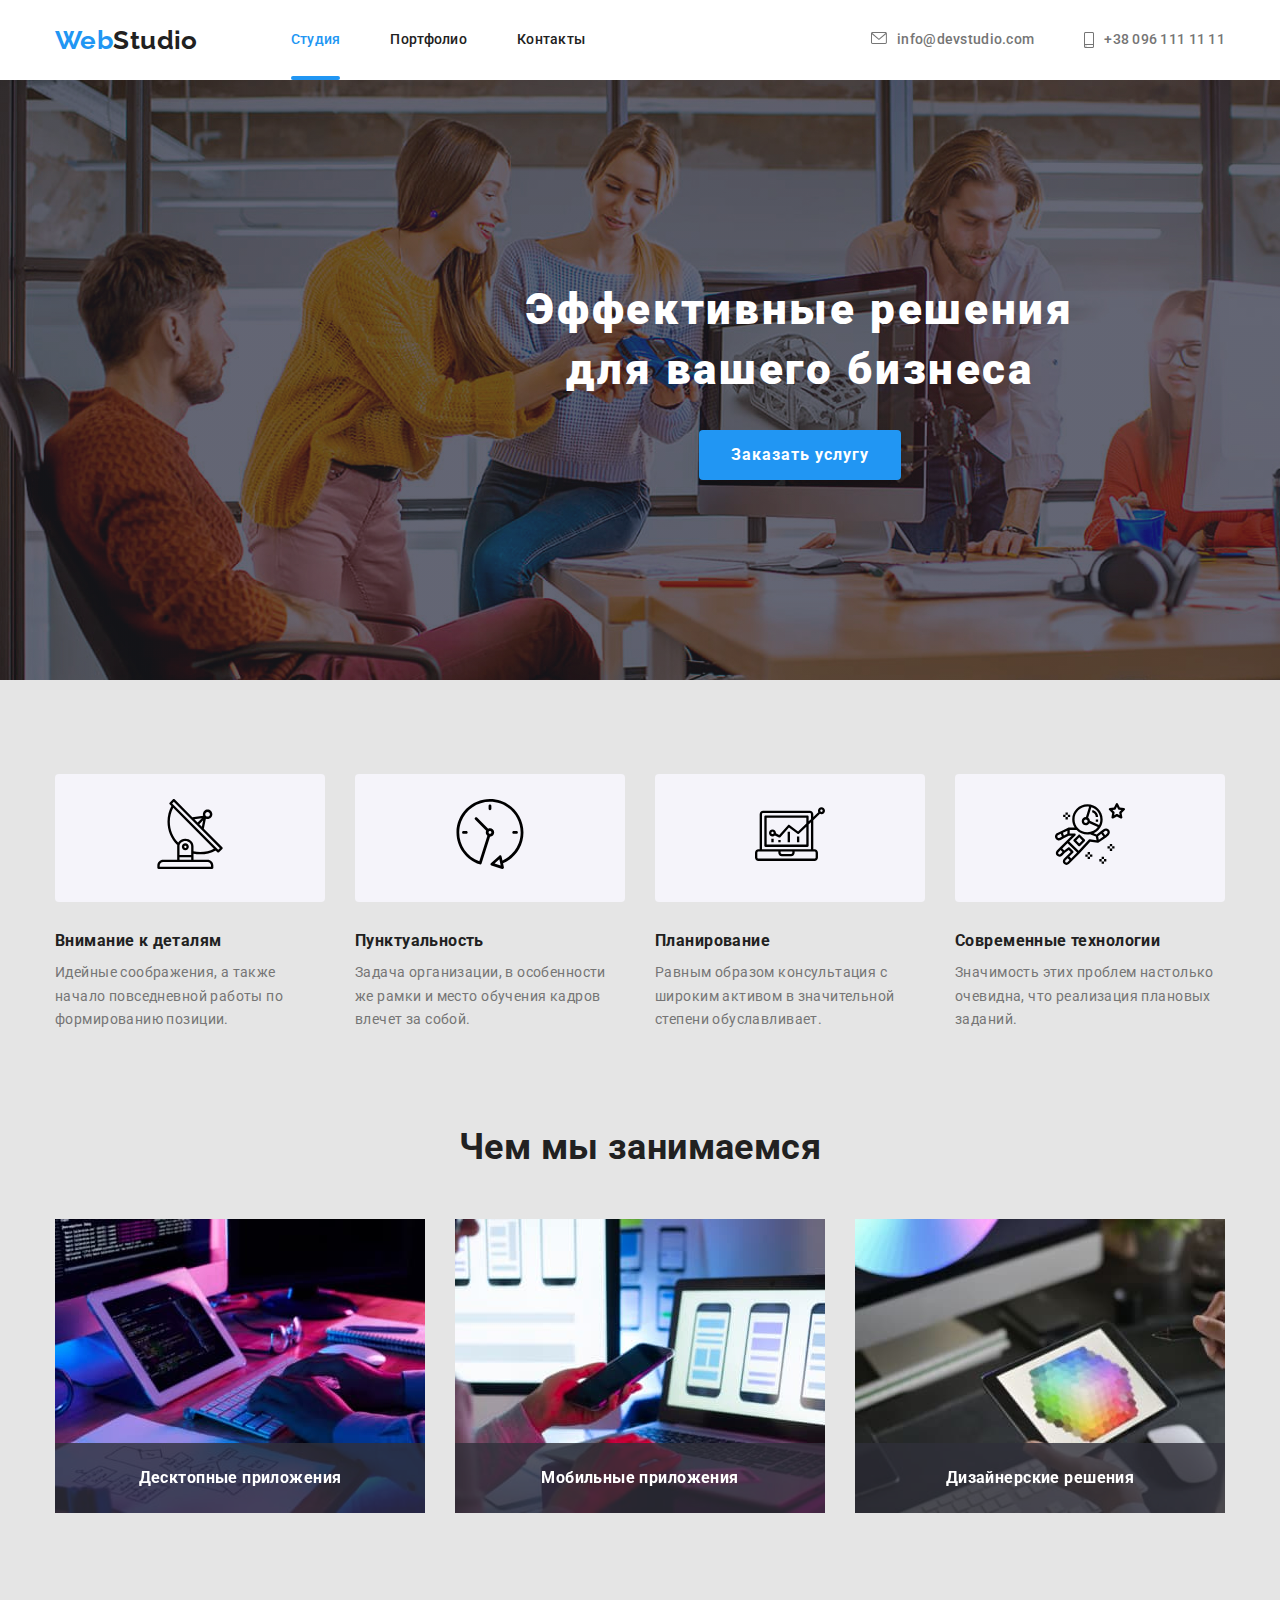
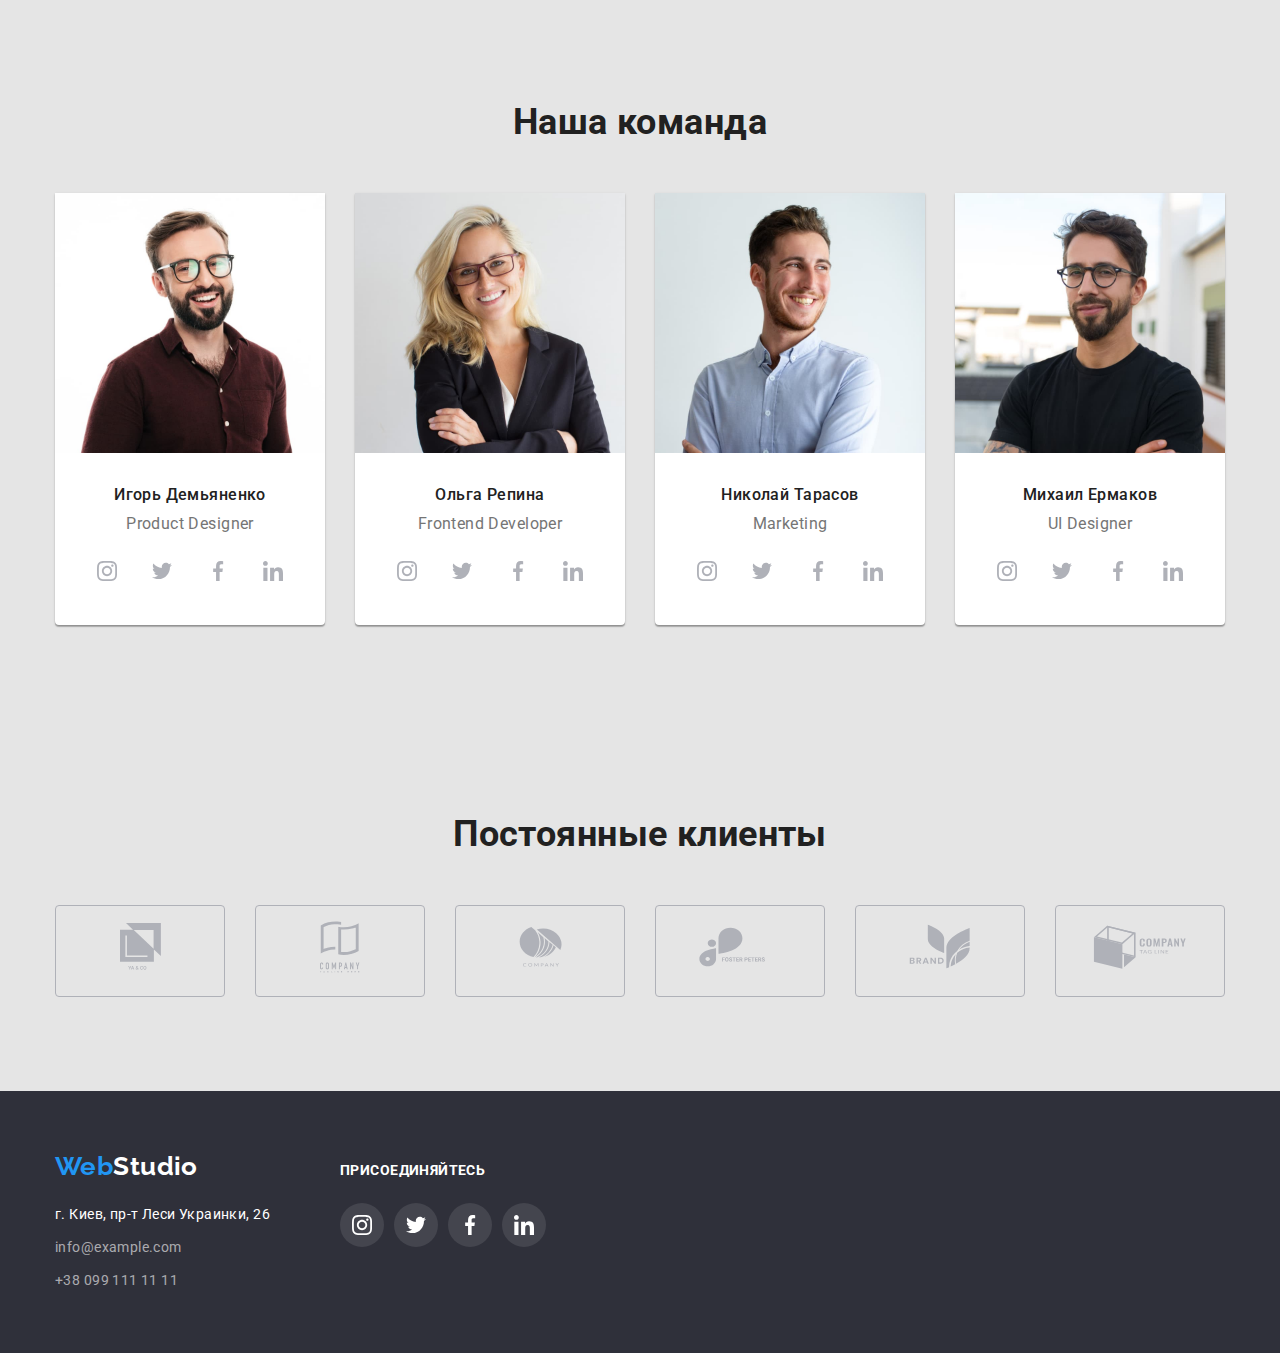
==== index.html @ e88140aa "Скопированы файлы из 5 дз" ====
<!DOCTYPE html>
<html lang="ru">
  <head>
    <meta charset="UTF-8" />
    <meta http-equiv="X-UA-Compatible" content="IE=edge" />
    <meta name="viewport" content="width=device-width, initial-scale=1.0" />
    <title>WebStudio</title>
    <link rel="preconnect" href="https://fonts.googleapis.com" />
    <link rel="preconnect" href="https://fonts.gstatic.com" crossorigin />
    <link
      href="https://fonts.googleapis.com/css2?family=Raleway:wght@600&family=Roboto:wght@400;500;700;900&display=swap"
      rel="stylesheet"
    />
    <link rel="stylesheet" href="./css/style.css" />
  </head>
  <body>
    <!-- header -->
    <header class="header">
      <div class="container header-nav">
        <nav class="nav">
          <a href="" lang="en" class="logo-header">
            <span class="logo-decor">Web</span>Studio</a
          >
          <ul class="nav-list">
            <li><a href="" class="nav-link current">Студия</a></li>
            <li><a href="./portfolio.html" class="nav-link">Портфолио</a></li>
            <li><a href="" class="nav-link">Контакты</a></li>
          </ul>
        </nav>

        <ul class="cotacts-list">
          <li>
            <a href="" class="nav-communication">
              <svg class="icon-envelope" width="16px" height="12px">
                <use href="img/sprite.svg#icon-envelope"></use>
              </svg>
              info@devstudio.com</a
            >
          </li>
          <li>
            <a href="" class="nav-communication">
              <svg class="icon-tel" width="10px" height="16px">
                <use href="./img/sprite.svg#icon-smartphone"></use>
              </svg>
              +38 096 111 11 11</a
            >
          </li>
        </ul>
      </div>
    </header>
    <!-- Main -->
    <main>
      <section class="hero">
        <h1 class="hero-title">
          Эффективные решения <br />
          для вашего бизнеса
        </h1>
        <button class="hero-button" data-open-modal>Заказать услугу</button>
        <div class="backdrop is-hidden" data-backdrop>
          <div class="modal-hero-btn">
            <button class="modal-close" data-close-modal>
              <svg class="modal-close-svg" width="11px" height="11px">
                <use href="./img/sprite.svg#icon-cross"></use>
              </svg>
            </button>
          </div>
        </div>
      </section>
      <!-- Особенности -->
      <section class="section our-feathers">
        <div class="container">
          <h2 class="feature-tittle">Особенности</h2>
          <ul class="feature-list">
            <li>
              <div class="icon-feature-container">
                <svg class="icon-feature icon-antena">
                  <use href="./img/sprite.svg#icon-antenna_1"></use>
                </svg>
              </div>
              <h3 class="feature-list-title">Внимание к деталям</h3>
              <p class="feature-info">
                Идейные соображения, а также начало повседневной работы по
                формированию позиции.
              </p>
            </li>
            <li>
              <div class="icon-feature-container">
                <svg class="icon-feature icon-clock">
                  <use href="./img/sprite.svg#icon-clock_1"></use>
                </svg>
              </div>
              <h3 class="feature-list-title">Пунктуальность</h3>
              <p class="feature-info">
                Задача организации, в особенности же рамки и место обучения
                кадров влечет за собой.
              </p>
            </li>
            <li>
              <div class="icon-feature-container">
                <svg class="icon-feature icon-diagram">
                  <use href="./img/sprite.svg#icon-diagram_1"></use>
                </svg>
              </div>
              <h3 class="feature-list-title">Планирование</h3>
              <p class="feature-info">
                Равным образом консультация с широким активом в значительной
                степени обуславливает.
              </p>
            </li>
            <li>
              <div class="icon-feature-container">
                <svg class="icon-feature icon-astronaut">
                  <use href="./img/sprite.svg#icon-astronaut_1"></use>
                </svg>
              </div>
              <h3 class="feature-list-title">Современные технологии</h3>
              <p class="feature-info">
                Значимость этих проблем настолько очевидна, что реализация
                плановых заданий.
              </p>
            </li>
          </ul>
        </div>
      </section>
      <!--Чем мы занимаемя-->
      <section class="section our-lessons">
        <div class="container">
          <h2 class="lessons-titile">Чем мы занимаемся</h2>
          <ul class="lessons-list">
            <li>
              <img src="./img/foto1.jpg" alt="Компьютер" width="370" />
              <div class="lessons-info-container">
                <h3 class="lessons-info">Десктопные приложения</h3>
              </div>
            </li>
            <li>
              <img src="./img/foto2.jpg" alt="Телефон" width="370" />
              <div class="lessons-info-container">
                <h3 class="lessons-info">Мобильные приложения</h3>
              </div>
            </li>
            <li>
              <img src="./img/foto3.jpg" alt="Планшет" width="370" />
              <div class="lessons-info-container">
                <h3 class="lessons-info">Дизайнерские решения</h3>
              </div>
            </li>
          </ul>
        </div>
      </section>
      <!-- Наша Команда -->
      <section class="section our-team">
        <div class="container">
          <h2 class="team-title">Наша команда</h2>

          <ul class="team-list">
            <li class="list-item-worker">
              <div class="foto-container">
                <img src="./img/human1.jpg" alt="Игорь" width="270" />
              </div>
              <div class="name-info-container">
                <h3 class="team-name">Игорь Демьяненко</h3>
                <p lang="en" class="name-info">Product Designer</p>
                <ul class="sochial-icon-list">
                  <li class="sochial-icon-link">
                    <a href="">
                      <svg class="sochial-icon-link-svg">
                        <use href="./img/sprite.svg#icon-instagram"></use>
                      </svg>
                    </a>
                  </li>
                  <li class="sochial-icon-link">
                    <a href="">
                      <svg class="sochial-icon-link-svg">
                        <use href="./img/sprite.svg#icon-twitter"></use>
                      </svg>
                    </a>
                  </li>
                  <li class="sochial-icon-link">
                    <a href="">
                      <svg class="sochial-icon-link-svg">
                        <use href="./img/sprite.svg#icon-facebook"></use>
                      </svg>
                    </a>
                  </li>
                  <li class="sochial-icon-link">
                    <a href="">
                      <svg class="sochial-icon-link-svg">
                        <use href="./img/sprite.svg#icon-linkedin"></use>
                      </svg>
                    </a>
                  </li>
                </ul>
              </div>
            </li>
            <li class="list-item-worker">
              <div class="foto-container">
                <img src="./img/human2.jpg" alt="Ольга" width="270" />
              </div>
              <div class="name-info-container">
                <h3 class="team-name">Ольга Репина</h3>
                <p lang="en" class="name-info">Frontend Developer</p>
                <ul class="sochial-icon-list">
                  <li class="sochial-icon-link">
                    <a href="">
                      <svg class="sochial-icon-link-svg">
                        <use href="./img/sprite.svg#icon-instagram"></use>
                      </svg>
                    </a>
                  </li>
                  <li class="sochial-icon-link">
                    <a href="">
                      <svg class="sochial-icon-link-svg">
                        <use href="./img/sprite.svg#icon-twitter"></use>
                      </svg>
                    </a>
                  </li>
                  <li class="sochial-icon-link">
                    <a href="">
                      <svg class="sochial-icon-link-svg">
                        <use href="./img/sprite.svg#icon-facebook"></use>
                      </svg>
                    </a>
                  </li>
                  <li class="sochial-icon-link">
                    <a href="">
                      <svg class="sochial-icon-link-svg">
                        <use href="./img/sprite.svg#icon-linkedin"></use>
                      </svg>
                    </a>
                  </li>
                </ul>
              </div>
            </li>
            <li class="list-item-worker">
              <div class="foto-container">
                <img src="./img/human3.jpg" alt="Николай" width="270" />
              </div>
              <div class="name-info-container">
                <h3 class="team-name">Николай Тарасов</h3>
                <p lang="en" class="name-info">Marketing</p>
                <ul class="sochial-icon-list">
                  <li class="sochial-icon-link">
                    <a href="">
                      <svg class="sochial-icon-link-svg">
                        <use href="./img/sprite.svg#icon-instagram"></use>
                      </svg>
                    </a>
                  </li>
                  <li class="sochial-icon-link">
                    <a href="">
                      <svg class="sochial-icon-link-svg">
                        <use href="./img/sprite.svg#icon-twitter"></use>
                      </svg>
                    </a>
                  </li>
                  <li class="sochial-icon-link">
                    <a href="">
                      <svg class="sochial-icon-link-svg">
                        <use href="./img/sprite.svg#icon-facebook"></use>
                      </svg>
                    </a>
                  </li>
                  <li class="sochial-icon-link">
                    <a href="">
                      <svg class="sochial-icon-link-svg">
                        <use href="./img/sprite.svg#icon-linkedin"></use>
                      </svg>
                    </a>
                  </li>
                </ul>
              </div>
            </li>
            <li class="list-item-worker">
              <div class="foto-container">
                <img src="./img/human4.jpg" alt="Михаил" width="270" />
              </div>
              <div class="name-info-container">
                <h3 class="team-name">Михаил Ермаков</h3>
                <p lang="en" class="name-info">UI Designer</p>
                <ul class="sochial-icon-list">
                  <li class="sochial-icon-link">
                    <a href="https://www.instagram.com/">
                      <svg class="sochial-icon-link-svg">
                        <use href="./img/sprite.svg#icon-instagram"></use>
                      </svg>
                    </a>
                  </li>
                  <li class="sochial-icon-link">
                    <a href="">
                      <svg class="sochial-icon-link-svg">
                        <use href="./img/sprite.svg#icon-twitter"></use>
                      </svg>
                    </a>
                  </li>
                  <li class="sochial-icon-link">
                    <a href="">
                      <svg class="sochial-icon-link-svg">
                        <use href="./img/sprite.svg#icon-facebook"></use>
                      </svg>
                    </a>
                  </li>
                  <li class="sochial-icon-link">
                    <a href="">
                      <svg class="sochial-icon-link-svg">
                        <use href="./img/sprite.svg#icon-linkedin"></use>
                      </svg>
                    </a>
                  </li>
                </ul>
              </div>
            </li>
          </ul>
        </div>
      </section>
      <!-- Постоянные клиенты -->
      <section>
        <div class="container regular-customers">
          <h2 class="regular-customers-title">Постоянные клиенты</h2>
          <ul class="regular-customers-list">
            <li class="regular-customers-item">
              <a href="">
                <svg
                  class="regular-customers-item-svg"
                  width="41px"
                  height="47px"
                >
                  <use href="./img/sprite.svg#icon-comp-logo1"></use>
                </svg>
              </a>
            </li>
            <li class="regular-customers-item">
              <a href="">
                <svg
                  class="regular-customers-item-svg"
                  width="40px"
                  height="52px"
                >
                  <use href="./img/sprite.svg#icon-comp-logo2"></use>
                </svg>
              </a>
            </li>
            <li class="regular-customers-item">
              <a href="">
                <svg
                  class="regular-customers-item-svg"
                  width="43px"
                  height="41px"
                >
                  <use href="./img/sprite.svg#icon-comp-logo3"></use>
                </svg>
              </a>
            </li>
            <li class="regular-customers-item">
              <a href="">
                <svg
                  class="regular-customers-item-svg"
                  width="84px"
                  height="40px"
                >
                  <use href="./img/sprite.svg#icon-comp-logo4"></use>
                </svg>
              </a>
            </li>
            <li class="regular-customers-item">
              <a href="">
                <svg
                  class="regular-customers-item-svg"
                  width="62px"
                  height="45px"
                >
                  <use href="./img/sprite.svg#icon-comp-logo5"></use>
                </svg>
              </a>
            </li>
            <li class="regular-customers-item">
              <a href="">
                <svg
                  class="regular-customers-item-svg"
                  width="94px"
                  height="44px"
                >
                  <use href="./img/sprite.svg#icon-comp-logo6"></use>
                </svg>
              </a>
            </li>
          </ul>
        </div>
      </section>
    </main>
    <!-- footer -->
    <footer class="footer">
      <div class="container general-container-footer">
        <div class="first-container-footer">
          <a href="" lang="en" class="logo-footer">
            <span class="logo-decor">Web</span>Studio</a
          >
          <address class="adress">
            <ul class="adress-list">
              <li>
                <a href="" class="adress-offline"
                  >г. Киев, пр-т Леси Украинки, 26</a
                >
              </li>
              <li><a href="" class="adress-online">info@example.com</a></li>
              <li><a href="" class="adress-online">+38 099 111 11 11</a></li>
            </ul>
          </address>
        </div>
        <div class="second-container-footer">
          <p class="second-container-footer-title">присоединяйтесь</p>
          <ul class="sochial-icon-list">
            <li class="sochial-icon-link sochial-icon-link-footer">
              <a href="https://www.instagram.com/">
                <svg class="sochial-icon-link-svg sochial-icon-link-svg-footer">
                  <use href="./img/sprite.svg#icon-instagram"></use>
                </svg>
              </a>
            </li>
            <li class="sochial-icon-link sochial-icon-link-footer">
              <a href="">
                <svg class="sochial-icon-link-svg sochial-icon-link-svg-footer">
                  <use href="./img/sprite.svg#icon-twitter"></use>
                </svg>
              </a>
            </li>
            <li class="sochial-icon-link sochial-icon-link-footer">
              <a href="">
                <svg class="sochial-icon-link-svg sochial-icon-link-svg-footer">
                  <use href="./img/sprite.svg#icon-facebook"></use>
                </svg>
              </a>
            </li>
            <li class="sochial-icon-link sochial-icon-link-footer">
              <a href="">
                <svg class="sochial-icon-link-svg sochial-icon-link-svg-footer">
                  <use href="./img/sprite.svg#icon-linkedin"></use>
                </svg>
              </a>
            </li>
          </ul>
        </div>
      </div>
    </footer>
    <!-- script -->
    <script>
      const refs = {
        openModalBtn: document.querySelector("[data-open-modal]"),
        closeModalBtn: document.querySelector("[data-close-modal]"),
        backdrop: document.querySelector("[data-backdrop]"),
      };

      refs.openModalBtn.addEventListener("click", toggleModal);
      refs.closeModalBtn.addEventListener("click", toggleModal);

      refs.backdrop.addEventListener("click", logBackdropClick);

      function toggleModal() {
        refs.backdrop.classList.toggle("is-hidden");
      }

      function logBackdropClick() {
        console.log("Это клик в бекдроп");
      }
    </script>
  </body>
</html>
---- css/style.css ----
/* Палитра цветов
Accent #2196F3
title color #212121
Secondary color #757575
white #FFFFFF
second bg color #E5E5E5
third bg color #2F303A
mail tel color rgba(255, 255, 255, 0.6)
bgcolor button portfolio #F5F4FA


*/

/* Указываем box sizing */
*,
*::before,
*::after {
    box-sizing: border-box;
}

/* Убираем внутренние отступы */
ul,
ol {
    padding: 0;
}

/* Убираем внешние отступы */
body,
h1,
h2,
h3,
h4,
p,
ul,
ol,
li,
figure,
figcaption,
blockquote,
dl,
dd {
    margin: 0;
}

/* Выставляем основные настройки по-умолчанию для body */
body {
    min-height: 100vh;
    scroll-behavior: smooth;
    text-rendering: optimizeSpeed;
    line-height: 1.5;
}

/* Удаляем стандартную стилизацию для всех ul и il, у которых есть атрибут class*/
ul[class],
ol[class] {
    list-style: none;
}

/* Элементы a, у которых нет класса, сбрасываем до дефолтных стилей */
a:not([class]) {
    text-decoration-skip-ink: auto;
}

/* Упрощаем работу с изображениями */
img {
    max-width: 100%;
    display: block;
}

/* Указываем понятную периодичность в потоке данных у article*/
article>*+* {
    margin-top: 1em;
}

/* Наследуем шрифты для инпутов и кнопок */
input,
button,
textarea,
select {
    font: inherit;
}

/* Удаляем все анимации и переходы для людей, которые предпочитай их не использовать */
@media (prefers-reduced-motion: reduce) {
    * {
        animation-duration: 0.01ms !important;
        animation-iteration-count: 1 !important;
        transition-duration: 0.01ms !important;
        scroll-behavior: auto !important;
    }
}

:root {
    --primary-text-color: #212121;
    --Secondary-text-color: #757575;
    --white: #FFFFFF;
    --second-bgcolor: #E5E5E5;
    --third-bgcolor: #2F303A;
    --mail-tel-color: rgba(255, 255, 255, 0.6);
    --accent-color: #2196F3;
    --button-bgcolor: #F5F4FA;
    --icon-color: #AFB1B8;
    --bgcolor-icon-footer: rgba(255, 255, 255, 0.1);
    --backdrop-color: rgba(0, 0, 0, 0.2);
    --bgcolor-lessons-info: rgba(47, 48, 58, 0.8);
    --accent-bgcolor: rgba(33, 150, 243, 0.9);
}

a {
    text-decoration: none;

}

body {
    color: var(--primary-text-color);

    font-size: 14px;
    font-family: Roboto, sans-serif;
    line-height: 1.71;
    letter-spacing: 0.03em;

    /* Шапка */
}

.logo-header,
.logo-footer {
    color: var(--primary-text-color);

    font-family: Raleway, sans-serif;
    font-weight: 700;
    font-size: 26px;
    line-height: 1.19;


}

.logo-header {
    margin-right: 93px;
}

.header-nav {
    display: flex;

}

.logo-decor {
    color: var(--accent-color)
}

.nav {
    display: flex;
    align-items: center;
}

/* .nav-list .nav-link:not(:last-child){
    margin-left: 50px;
} */
.nav-list {
    display: flex;

}

.nav-link,
.nav-communication {
    color: var(--primary-text-color);

    font-weight: 500;
    line-height: 1.14;
    letter-spacing: 0.02em;

    display: block;
    padding: 32px 0;

    transition: color 250ms cubic-bezier(0.4, 0, 0.2, 1);

}

.current {
    position: relative;
    color: var(--accent-color)
}

.current::after {
    position: absolute;
    content: "";
    display: block;
    width: 100%;
    height: 4px;
    bottom: 0;
    border-radius: 2px;
    background-color: var(--accent-color);
}

.header ul :hover,
.header ul :focus {
    color: var(--accent-color)
}

.cotacts-list {
    display: flex;
    margin-left: auto;


}

.nav-communication {
    display: flex;
    color: var(--Secondary-text-color);

    font-weight: 500;
    line-height: 1.14;
    letter-spacing: 0.02em;

}

.icon-envelope,
.icon-tel {
    display: inline-flex;
    margin-right: 10px;
    fill: currentColor;
}

.nav-list li:not(:first-child) {
    margin-left: 50px;
}

.cotacts-list li+li {
    margin-left: 50px;
}

/* Main index */
main {
    background-color: var(--second-bgcolor);
}

.container {
    width: 1200px;
    margin-left: auto;
    margin-right: auto;

    padding: 0 15px;
}

.our-lessons,
.our-team,
.portfolio,
.regular-customers {
    padding-top: 94px;
    padding-bottom: 94px;
    ;
}

.our-feathers {
    padding-top: 94px;

}

/* hero */
.hero {
    background-image: linear-gradient(to right, rgba(47, 48, 58, 0.4), rgba(47, 48, 58, 0.4)),
        url(../img/bgimg.jpg);
    background-repeat: no-repeat;
    width: 1600px;
    height: 600px;
    margin: 0 auto;
    padding: 200px 0;
}

.feature-tittle {
    position: absolute;
    opacity: 0;
    pointer-events: none;
}

.hero-title {
    color: var(--white);



    font-weight: 900;
    font-size: 44px;
    line-height: 1.36;
    text-align: center;
    letter-spacing: 0.06em;


    margin-bottom: 30px;
}

.hero-button {
    background-color: var(--accent-color);
    color: var(--white);


    font-family: Roboto,
        sans-serif;
    font-weight: 700;
    font-size: 16px;
    line-height: 1.88;
    letter-spacing: 0.06em;

    cursor: pointer;
    box-shadow: 0px 4px 4px rgba(0, 0, 0, 0.15);
    border-radius: 4px;
    border: none;
    padding: 10px 32px;
    margin-left: auto;
    margin-right: auto;

    display: block;
}

.backdrop {
    position: fixed;
    background-color: var(--backdrop-color);
    top: 0;
    left: 0;
    width: 100%;
    height: 100%;
    opacity: 1;

 
}
.is-hidden {
    opacity: 0;
    pointer-events: none;
    transition: opacity 250ms linear;
    
}
.backdrop.is-hidden .modal-hero-btn{
    transform: translate(-50%, -50%) scale(0.9);
    

}


.modal-hero-btn {
    position: fixed;
    top: 50%;
    left: 50%;

    width: 528px;
    height: 581px;
    background-color: var(--white);
    transform: translate(-50%, -50%) scale(1);
    transition: transform 250ms cubic-bezier(0.4, 0, 0.2, 1);

}

.modal-close {
    display: flex;
   
    cursor: pointer;
    width: 30px;
    height: 30px;
    margin-top: 8px;
    margin-right: 8px;
    margin-left: auto;


    border: 1px solid rgba(0, 0, 0, 0.1);
    box-shadow: 0px 1px 3px rgba(0, 0, 0, 0.12),
        0px 1px 1px rgba(0, 0, 0, 0.14),
        0px 2px 1px rgba(0, 0, 0, 0.2);
    border-radius: 4px;
    border-radius: 50%;
    transition: background-color 250ms cubic-bezier(0.4, 0, 0.2, 1),
    fill 250ms cubic-bezier(0.4, 0, 0.2, 1) ;
}

.modal-close-svg {


    margin: auto;
}
.modal-close:hover, .modal-close:focus{
    background-color: var(--accent-color);
    fill: var(--white);

}
/*Особенности  */
.feature-list {
    display: flex;
}

.icon-feature {
    width: 70px;
    height: 70px;
}

.icon-feature-container {
    padding: 25px 100px;
    background-color: var(--button-bgcolor);
    border-radius: 4px;
    margin-bottom: 30px;
}

.feature-list li:not(:last-child) {
    margin-right: 30px;
}

.feature-list-title {
    color: var(--primary-text-color);

    font-weight: 700;
    line-height: 1.14;
}

.feature-info {
    color: var(--Secondary-text-color);

    margin-top: 10px;

}

.lessons-titile,
.team-title,
.regular-customers-title {
    color: var(--primary-text-color);

    font-weight: 700;
    font-size: 36px;
    line-height: 1.17;
    text-align: center;

    margin-bottom: 50px;
}



/*Чем мы занимаемся  */
.lessons-list {
    display: flex;
}

.lessons-list li:not(:last-child) {
    margin-right: 30px;
}

.lessons-list li {
    position: relative;
}

.lessons-info {
    position: absolute;
    display: flex;
    justify-content: center;
    align-items: center;

    height: 70px;
    width: 100%;
    bottom: 0;

    background-color: var(--bgcolor-lessons-info);
    color: var(--white);
}

/* Наша команда */
.list-item-worker:not(:last-child) {
    margin-right: 30px;
}

.list-item-worker {
    background: var(--white);
    box-shadow: 0px 1px 3px rgba(0, 0, 0, 0.12),
        0px 1px 1px rgba(0, 0, 0, 0.14),
        0px 2px 1px rgba(0, 0, 0, 0.2);

    border-radius: 0px 0px 4px 4px;
}

.team-list {
    display: flex;
}

.team-name {
    color: var(--primary-text-color);

    font-weight: 500;
    font-size: 16px;
    line-height: 1.19;
    text-align: center;

}

.name-info {
    color: var(--Secondary-text-color);

    font-size: 16px;
    line-height: 1.19;
    text-align: center;

    margin-top: 10px;
}

.name-info-container {
    padding: 32px 30px;
}

.sochial-icon-list {
    display: flex;
    margin-top: 16px;
    justify-content: space-between;

}

.sochial-icon-link {
    display: flex;
    width: 44px;
    height: 44px;

    justify-content: center;
    align-items: center;
    border-radius: 50%;

    transition: background-color 250ms cubic-bezier(0.4, 0, 0.2, 1);
}

.sochial-icon-link a {
    display: flex;
  
}

.sochial-icon-link:hover {
    background-color: var(--accent-color);

    cursor: pointer;
}

.sochial-icon-link:hover .sochial-icon-link-svg {
    fill: var(--white);
}

.sochial-icon-link-svg {

    width: 20px;
    height: 20px;
    fill: var(--icon-color);
    margin: auto;

    transition: fill 250ms cubic-bezier(0.4, 0, 0.2, 1);

}


/* Постоянные клиенты */
.regular-customers-list {
    display: flex;
    justify-content: space-between;

}

.regular-customers-item {
    display: flex;
    justify-content: center;
    align-items: center;

    width: 170px;
    height: 92px;
    border: 1px solid var(--icon-color);
    box-sizing: border-box;
    border-radius: 4px;

    transition:border-color 250ms cubic-bezier(0.4, 0, 0.2, 1);
}

.regular-customers-item-svg {
    fill: currentColor;
    transition: color 250ms cubic-bezier(0.4, 0, 0.2, 1);
   
}

.regular-customers-item a {
    color: var(--icon-color);


}

.regular-customers-item:hover,
.regular-customers-item:hover .regular-customers-item-svg {
    border-color: var(--accent-color);
    color: var(--accent-color);
    cursor: pointer;
}

.regular-customers-item:focus,
.regular-customers-item:focus .regular-customers-item-svg {
    border-color: var(--accent-color);
    color: var(--accent-color);
    cursor: pointer;
}

/* footer */
.footer {
    background-color: var(--third-bgcolor);

    padding: 60px 0;
}

.logo-footer {
    color: var(--white);
}

.adress {
    font-family: Roboto, sans-serif;
    font-style: normal;
    font-weight: 400;
    font-size: 14px;
    line-height: 1.71;
}

.adress-offline {
    display: block;
    color: var(--white);

    margin-top: 20px;
}

.adress-online {
    display: block;
    color: var(--mail-tel-color);

    margin-top: 9px;
}

.general-container-footer {
    display: flex;
    align-items: baseline;
}

.second-container-footer {
    margin-left: 70px;
}

.second-container-footer-title {
    margin-bottom: 20px;
    font-size: 14px;
    font-weight: 700;

    text-transform: uppercase;
    color: var(--white);
}

.sochial-icon-link-svg-footer {
    fill: var(--white);

}

.sochial-icon-link-footer {
    background-color: var(--bgcolor-icon-footer);
}

.sochial-icon-link-footer:not(:last-child) {
    margin-right: 10px;
}


/* main portfolio */
/* Кнопки поиска */
.list-search {
    display: flex;
    justify-content: center;
    margin-bottom: 50px;
}

.list-search li:not(:last-child) {
    margin-right: 8px;
}

.search-btn {
    border: none;
    background-color: var(--button-bgcolor);
    background: #F5F4FA;
    border-radius: 4px;

    font-family: 'Roboto';
    font-style: normal;
    font-weight: 500;
    font-size: 16px;
    line-height: 1.62;
    letter-spacing: 0.03em;
    cursor: pointer;

    padding: 6px 22px;

    transition: background-color 250ms cubic-bezier(0.4, 0, 0.2, 1),
    color 250ms cubic-bezier(0.4, 0, 0.2, 1);
}

.search-btn:hover,
.search-btn:focus {
    background-color: var(--accent-color);
    color: var(--white);
}

/* Карточки продуктов */
.portfolio-card {
    background-color: var(--white);

    width: calc((100% - 60px) / 3);
    border: 1px solid #EEEEEE;


    margin-right: 30px;
    margin-bottom: 30px;
}

.portfolio-card:nth-child(3n) {
    margin-right: 0;
}

.portfolio-card:nth-last-child(-n+3) {
    margin-bottom: 0;
}

.list-portfolio {
    display: flex;
    flex-wrap: wrap;

}

.card-title {
    color: var(--primary-text-color);

    font-size: 18px;
    line-height: 2.00;
    letter-spacing: 0.06em;


}

.card-info {
    color: var(--Secondary-text-color);

    font-size: 16px;
    line-height: 1.88;

    margin-top: 4px;
}

.partfolio-card-overlay {
    position: relative;
    overflow: hidden;

}

.portfolio-card-name {
    padding: 20px 24px;
}

.card-text {
    display: flex;
    position: absolute;


    padding: 63px 24px;
    top: 0;
    width: 100%;
    height: 100%;

    opacity: 1;
    color: var(--white);
    background-color: var(--accent-bgcolor);
    font-size: 18px;
    line-height: 1.55;
    transform: translateY(101%);
    transition: transform 250ms cubic-bezier(0.4, 0, 0.2, 1);
}

.portfolio-card:hover {

    box-shadow: 0px 1px 1px rgba(0, 0, 0, 0.12),
        0px 4px 4px rgba(0, 0, 0, 0.06),
        1px 4px 6px rgba(0, 0, 0, 0.16);

}

.portfolio-card:hover .card-text {
        transform: translateY(0);
}
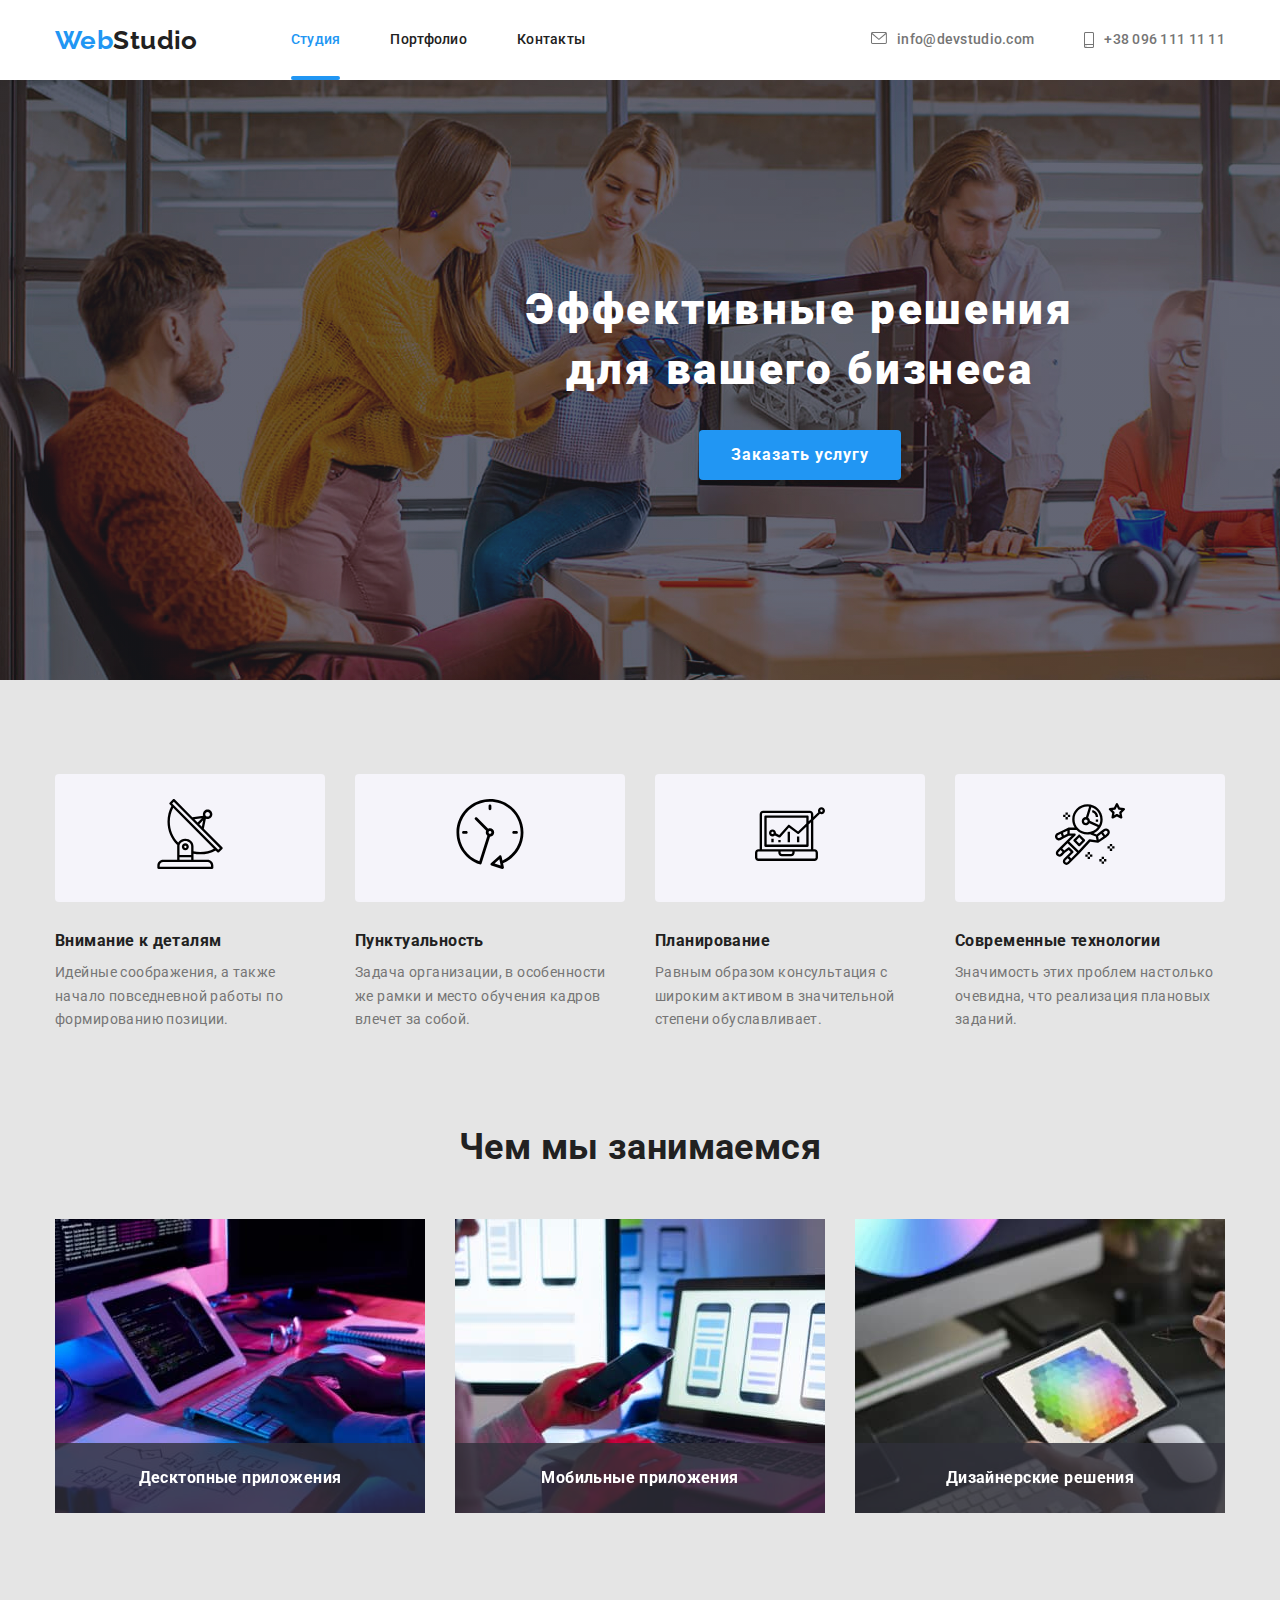
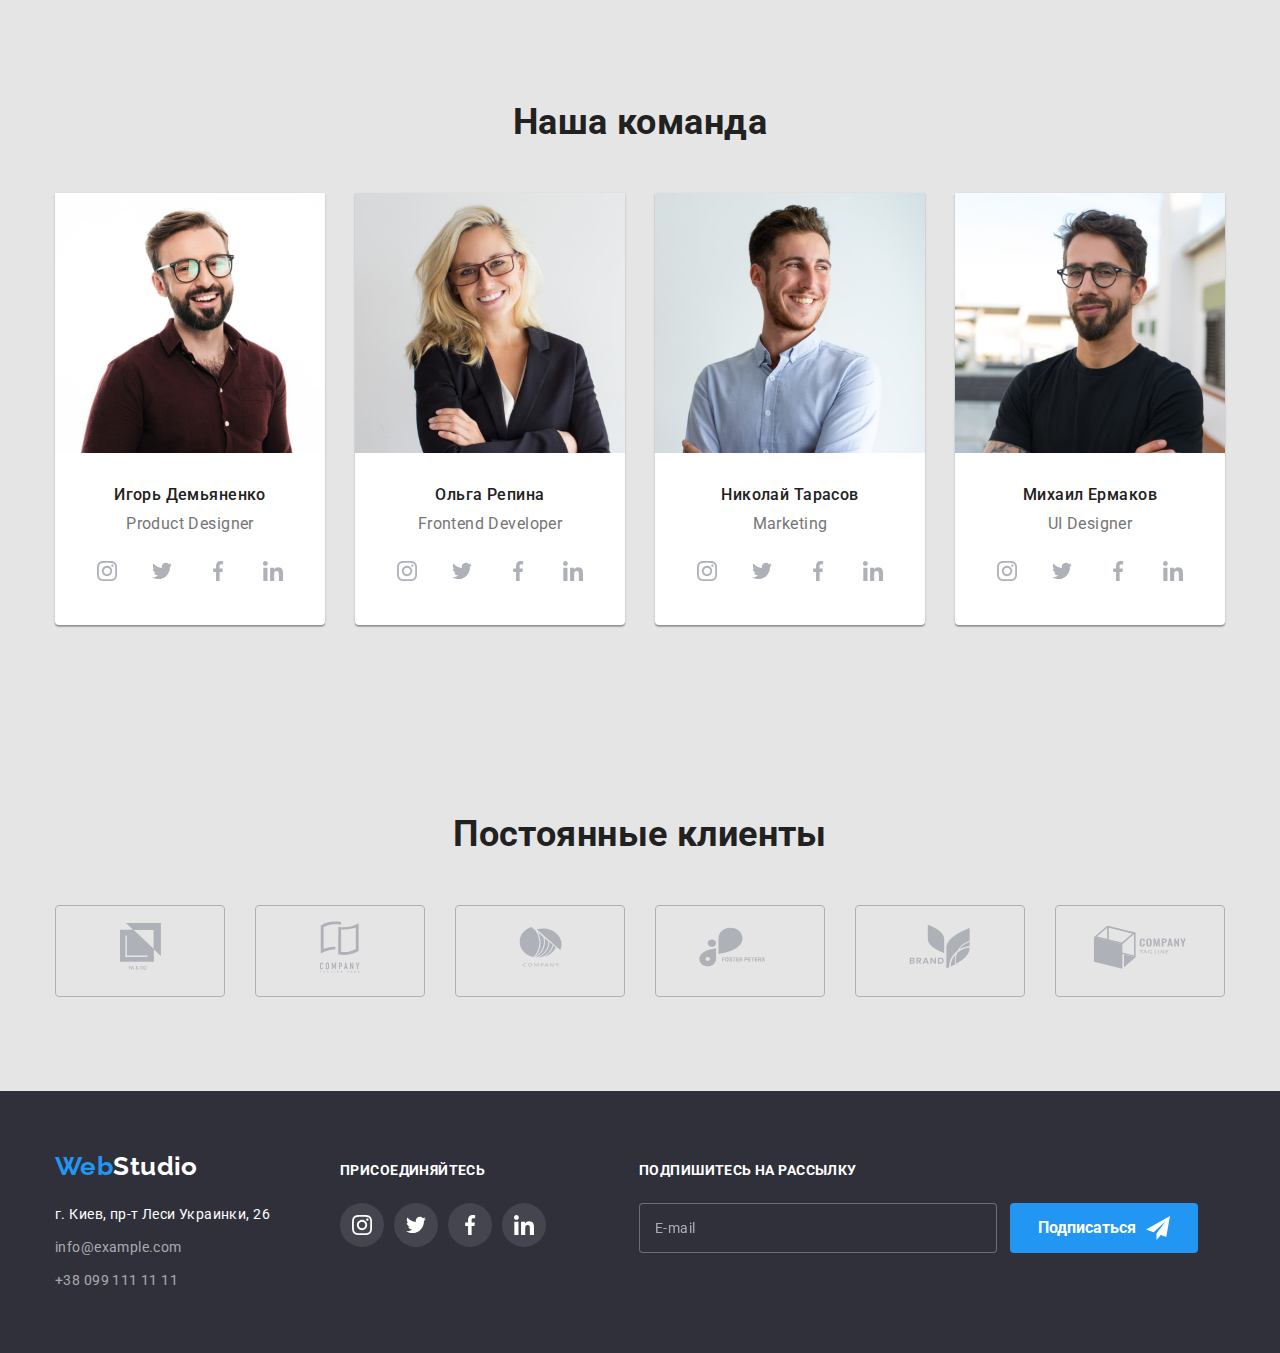
==== commit 2823d9d8: "Сделано 6 дз" ====
--- a/index.html
+++ b/index.html
@@ -63,6 +63,65 @@
                 <use href="./img/sprite.svg#icon-cross"></use>
               </svg>
             </button>
+            <div class="modal-container">
+              <h2 class="modal-title">
+                Оставьте свои данные, мы вам перезвоним
+              </h2>
+              <label class="label-modal">
+                <p class="label-modal-name">Имя</p>
+                <input type="text" name="name" class="input-modal" autofocus />
+                <svg
+                  class="icon-modal user-svg-modal"
+                  width="12px"
+                  height="12px"
+                >
+                  <use href="./img/sprite.svg#icon-user-modal"></use>
+                </svg>
+              </label>
+              <label class="label-modal">
+                <p class="label-modal-name">Телефон</p>
+                <input type="tel" name="tel" class="input-modal" />
+                <svg
+                  class="icon-modal tel-svg-modal"
+                  width="13px"
+                  height="13px"
+                >
+                  <use href="./img/sprite.svg#icon-phone-modal"></use>
+                </svg>
+              </label>
+              <label class="label-modal">
+                <p class="label-modal-name">Почта</p>
+                <input type="email" name="email" class="input-modal" />
+                <svg
+                  class="icon-modal envelope-svg-modal"
+                  width="15px"
+                  height="12px"
+                >
+                  <use href="./img/sprite.svg#icon-envelope-modal"></use>
+                </svg>
+              </label>
+              <label class="label-modal">
+                <p class="label-modal-name">Коментарий</p>
+                <textarea
+                  name="comment"
+                  class="textarea-comment"
+                  placeholder="Введите текст"
+                ></textarea>
+              </label>
+              <label class="conditions-modal">
+                <input type="checkbox" name="confirm" class="checkbox-modal" />
+                <svg class="icon-check-modal" width="16px" height="15px">
+                  <use href="./img/sprite.svg#icon-check"></use>
+                </svg>
+                <p class="text-conditions-modal">
+                  Соглашаюсь с рассылкой и принимаю &thinsp;
+                  <a href="" class="conditions-contract">Условия договора</a>
+                </p>
+              </label>
+              <label class="label-submit-button">
+                <input type="submit" class="submit-button" />
+              </label>
+            </div>
           </div>
         </div>
       </section>
@@ -408,7 +467,7 @@
           </address>
         </div>
         <div class="second-container-footer">
-          <p class="second-container-footer-title">присоединяйтесь</p>
+          <p class="container-footer-title">присоединяйтесь</p>
           <ul class="sochial-icon-list">
             <li class="sochial-icon-link sochial-icon-link-footer">
               <a href="https://www.instagram.com/">
@@ -439,6 +498,25 @@
               </a>
             </li>
           </ul>
+        </div>
+        <div class="third-container-footer">
+          <p class="container-footer-title">Подпишитесь на рассылку</p>
+          <label class="label-mail-footer">
+            <input
+              type="email"
+              name="mail"
+              placeholder=" "
+              class="input-mail-footer"
+              autocomplete="none"
+            />
+            <span class="mail-text-footer">E-mail</span>
+          </label>
+          <button class="subscribe-footer">
+            <span class="subscribe-text">Подписаться</span>
+            <svg class="icon-send-svg" width="24px" height="24px">
+              <use href="./img/sprite.svg#icon-send"></use>
+            </svg>
+          </button>
         </div>
       </div>
     </footer>
--- a/css/style.css
+++ b/css/style.css
@@ -98,13 +98,14 @@
     --second-bgcolor: #E5E5E5;
     --third-bgcolor: #2F303A;
     --mail-tel-color: rgba(255, 255, 255, 0.6);
-    --accent-color: #2196F3;
+    --accent-color: #2196f3;
     --button-bgcolor: #F5F4FA;
     --icon-color: #AFB1B8;
     --bgcolor-icon-footer: rgba(255, 255, 255, 0.1);
     --backdrop-color: rgba(0, 0, 0, 0.2);
     --bgcolor-lessons-info: rgba(47, 48, 58, 0.8);
     --accent-bgcolor: rgba(33, 150, 243, 0.9);
+    --input-border-color: rgba(33, 33, 33, 0.2);
 }
 
 a {
@@ -310,7 +311,7 @@
 
     display: block;
 }
-
+/* Modal */
 .backdrop {
     position: fixed;
     background-color: var(--backdrop-color);
@@ -325,7 +326,7 @@
 .is-hidden {
     opacity: 0;
     pointer-events: none;
-    transition: opacity 250ms linear;
+    transition: opacity 250ms cubic-bezier(0.4, 0, 0.2, 1);
     
 }
 .backdrop.is-hidden .modal-hero-btn{
@@ -350,7 +351,7 @@
 
 .modal-close {
     display: flex;
-   
+    align-items: flex-end;
     cursor: pointer;
     width: 30px;
     height: 30px;
@@ -358,7 +359,7 @@
     margin-right: 8px;
     margin-left: auto;
 
-
+    
     border: 1px solid rgba(0, 0, 0, 0.1);
     box-shadow: 0px 1px 3px rgba(0, 0, 0, 0.12),
         0px 1px 1px rgba(0, 0, 0, 0.14),
@@ -375,9 +376,163 @@
     margin: auto;
 }
 .modal-close:hover, .modal-close:focus{
+ 
+    fill: var(--accent-color);
+
+}
+.modal-container{
+    padding: 2px 40px 40px 40px;
+}
+.modal-title{
+    font-weight: 700;
+    font-size: 20px;
+    margin-bottom: 2px;
+}
+.label-modal{
+   position: relative;
+}
+.label-modal-name{
+    font-weight: 400;
+    font-size: 12px;
+    line-height: 1.17;
+    padding-bottom: 4px;
+    letter-spacing: 0.01em;
+
+    margin-top: 10px;
+
+    color: var(--Secondary-text-color);
+
+
+}
+.input-modal{
+    display: block;
+    border: 1px solid var(--input-border-color);
+    border-radius: 4px;
+    width: 100%;
+    height: 40px;
+    padding-left: 42px;
+    transition: border 250ms cubic-bezier(0.4, 0, 0.2, 1);
+ 
+}
+.input-modal:focus, .textarea-comment:focus{
+    outline: none;
+border: 1px solid var(--accent-color);
+}
+.input-modal:focus+.icon-modal{
+    fill: var(--accent-color);
+}
+.icon-modal{
+    position: absolute;
+    transition: fill 250ms cubic-bezier(0.4, 0, 0.2, 1);
+        
+}
+.user-svg-modal{
+        top: 40px;
+        left: 13px;
+    
+}
+.tel-svg-modal{
+    top: 42px;
+    left: 14.2px;
+}
+.envelope-svg-modal{
+    left: 13.5px;
+    top: 41px;
+}
+.textarea-comment{
+    width: 100%;
+    height: 120px;
+    padding: 6px 15px;
+
+    resize: none;
+
+    border: 1px solid var(--input-border-color);
+    border-radius: 4px;
+
+    transition: border 250ms cubic-bezier(0.4, 0, 0.2, 1);
+}
+.conditions-modal{
+    display: flex;
+    margin-top: 10px;
+    justify-content: center;
+    align-items: center;
+    cursor: pointer;
+  
+}
+.text-conditions-modal{
+  
+        font-weight: 400;
+        font-size: 14px;
+        
+}
+.checkbox-modal{
+    position: absolute;
+    width: 1px;
+    height: 1px;
+    margin: -1px;
+    border: 0;
+    padding: 0;
+    white-space: nowrap;
+    clip-path: inset(100%);
+    clip: rect(0 0 0 0);
+    overflow: hidden;
+    
+}
+.icon-check-modal{
+    fill: var(--white);
+    background-color: var(--white);
+
+    box-shadow: 0px 1px 3px rgba(0, 0, 0, 0.12),
+    0px 1px 1px rgba(0, 0, 0, 0.14),
+    0px 2px 1px rgba(0, 0, 0, 0.2);
+    border-radius: 4px;
+    border: 1px solid var(--primary-text-color);
+
+    margin-right: 8.4px;
+    transition: background-color 250ms cubic-bezier(0.4, 0, 0.2, 1),
+    fill 250ms cubic-bezier(0.4, 0, 0.2, 1),
+    border 250ms cubic-bezier(0.4, 0, 0.2, 1);
+}
+.checkbox-modal:checked + .icon-check-modal{
     background-color: var(--accent-color);
     fill: var(--white);
-
+    border: none;
+}
+.conditions-contract{
+    display: inline-block;
+    line-height: 0.8;
+    color: var(--accent-color);
+    border-bottom: 1px solid var(--accent-color);
+
+}
+.label-submit-button{
+    display: flex;
+    justify-content: center;
+
+    margin-top: 30px;
+
+
+}
+.submit-button{
+    font-weight: 700;
+    font-size: 16px;
+    line-height: 188%;
+
+    cursor: pointer;
+
+    padding: 10px 55px;
+
+    color: var(--white);
+    background-color: var(--accent-color);
+    
+    border: none;
+    border-radius: 4px;
+    box-shadow: 0px 1px 3px rgba(0, 0, 0, 0.12),
+    0px 1px 1px rgba(0, 0, 0, 0.14),
+    0px 2px 1px rgba(0, 0, 0, 0.2);
+}
+.submit-button:hover{
+    background-color: #188CE8;
 }
 /*Особенности  */
 .feature-list {
@@ -633,7 +788,7 @@
     margin-left: 70px;
 }
 
-.second-container-footer-title {
+.container-footer-title {
     margin-bottom: 20px;
     font-size: 14px;
     font-weight: 700;
@@ -654,8 +809,71 @@
 .sochial-icon-link-footer:not(:last-child) {
     margin-right: 10px;
 }
-
-
+.third-container-footer{
+    margin-left: 93px;
+}
+.label-mail-footer{ 
+    position: relative;
+}
+.input-mail-footer{
+  width: 358px;
+  height: 50px;
+  padding: 16px 15px;
+  background-color: var(--third-bgcolor);
+  outline: none;
+border: 1px solid rgba(255, 255, 255, 0.3);
+border-radius: 4px;
+color: var(--white);
+}
+.input-mail-footer:focus{
+    border: 1px solid var(--white);
+}
+.mail-text-footer{
+    position: absolute;
+    left: 16px;
+    top: -3px;
+    color: var(--mail-tel-color);
+    
+}
+.input-mail-footer:focus + .mail-text-footer, .input-mail-footer:not(:placeholder-shown) + .mail-text-footer{
+        position: absolute;
+        width: 1px;
+        height: 1px;
+        margin: -1px;
+        border: 0;
+        padding: 0;
+        white-space: nowrap;
+        clip-path: inset(100%);
+        clip: rect(0 0 0 0);
+        overflow: hidden;
+
+}
+.subscribe-footer{
+    display: inline-flex;
+    align-items: center;
+    padding: 10px 28px;
+    margin-left: 10px;
+    cursor: pointer;
+
+    background-color: var(--accent-color);
+    color: var(--white);
+    
+    border: none;
+    border-radius: 4px;
+
+}
+.subscribe-footer:hover{
+    background-color: #188CE8;
+}
+.subscribe-text{
+    font-weight: 700;
+    font-size: 16px;
+    line-height: 30px;
+}
+.icon-send-svg{
+    margin-left: 10px;
+    fill:var(--white);
+}
 /* main portfolio */
 /* Кнопки поиска */
 .list-search {
